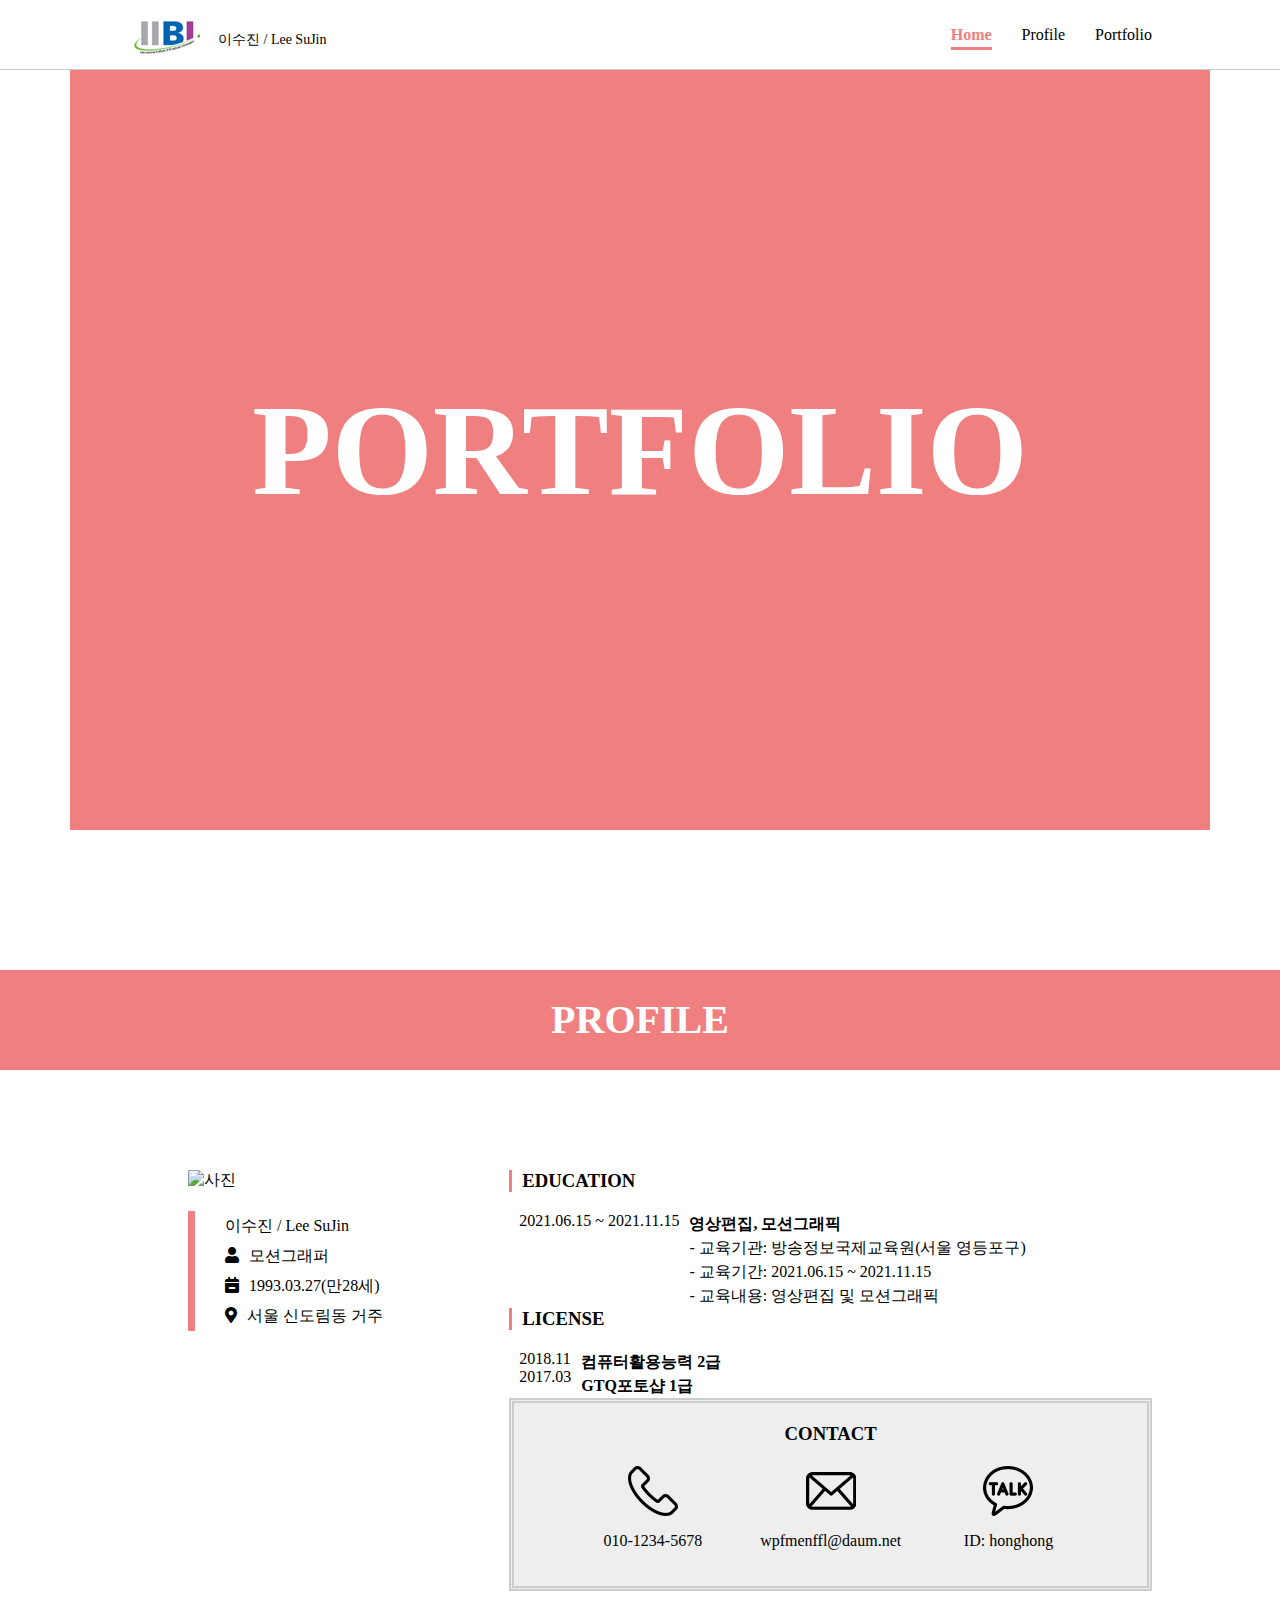
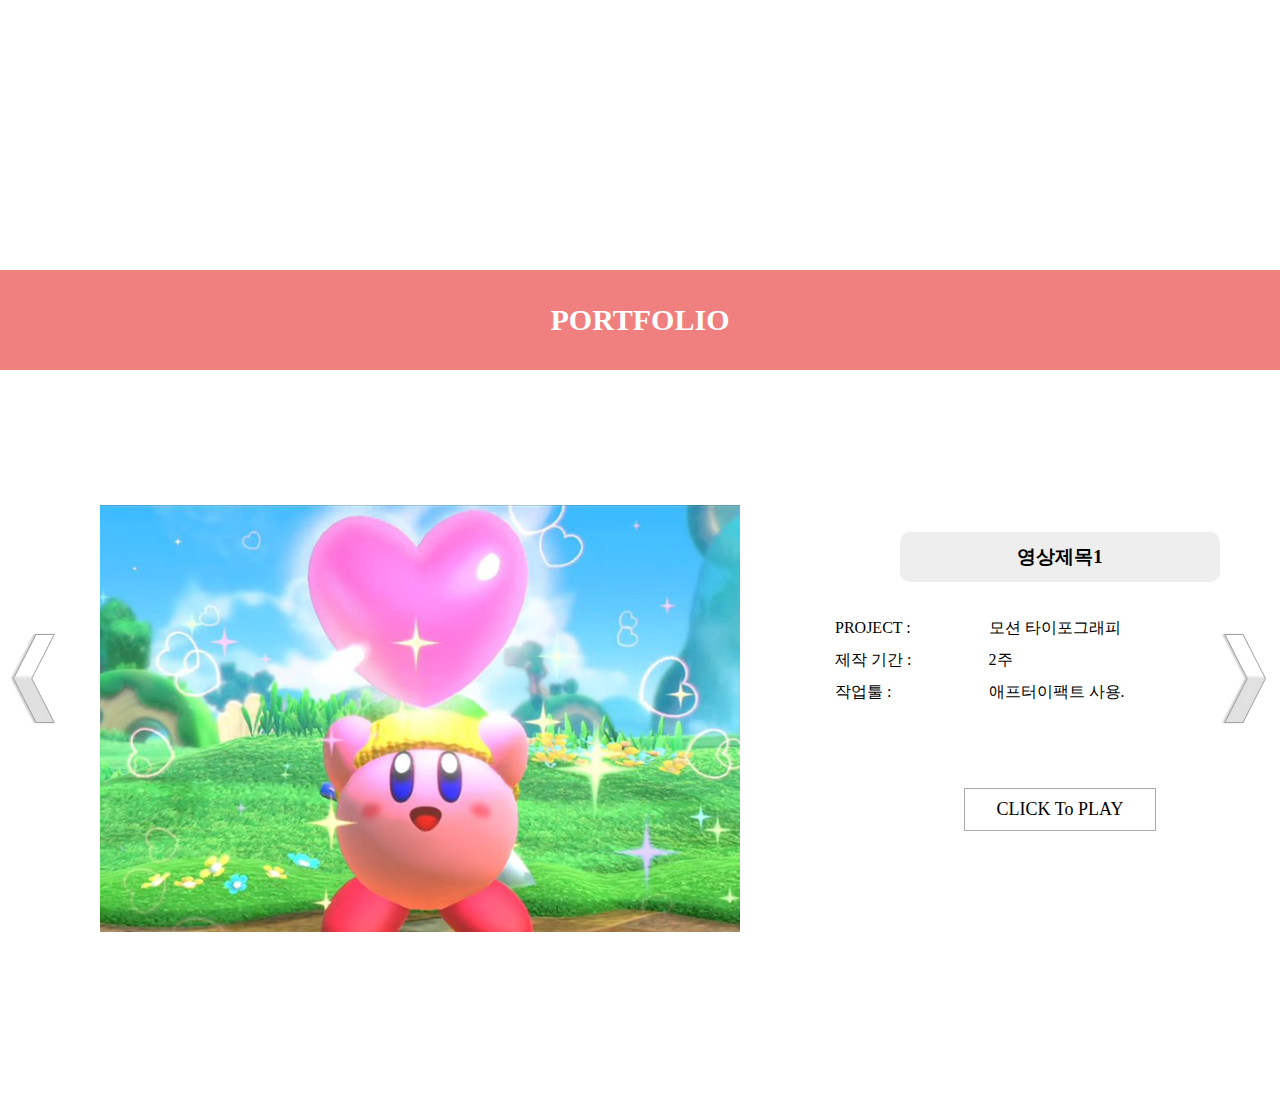
==== index.html @ cc24f0e7 "Add files via upload" ====
<!DOCTYPE html>
<html lang="en">
<head>
    <meta charset="UTF-8">
    <meta name="viewport" content="width=device-width, initial-scale=1.0">
    <title>포트폴리오</title>
    <link rel="stylesheet" href="css/reset.css">
    <link rel="stylesheet" href="css/colorbox.css">
    <link rel="stylesheet" href="css/style.css">
    <link rel="shortcut icon" href="img10/logo_black2_lSh_icon.ico">
    <link rel="stylesheet" href="https://cdnjs.cloudflare.com/ajax/libs/font-awesome/5.14.0/css/all.min.css">
    
    <script src="js/jquery-3.6.0.min.js"></script>
    <script src="js/jquery.colorbox-min.js"></script>
    <script>
        $(function(){
            //오픈시 무조건 화면 위치를 맨 위로 가져간다.
//            $("body, html").stop().animate({"scrollTop":0}, 500);
            var size = $('body').width();

            if (size > 1390) {
                $(".portfolio_btn").colorbox({iframe:true, innerWidth:'80%', innerHeight:760});
            } else if (850 < size && size <= 1389){
                $(".portfolio_btn").colorbox({iframe:true, innerWidth:'80%', innerHeight:560});
            } else if (500 < size && size <= 849){                               
                $(".portfolio_btn").colorbox({iframe:true, innerWidth:'80%', innerHeight:456});
            } else if (size <= 500){  
                console.log("aaaa");
                $(".portfolio_btn").colorbox({iframe:true, innerWidth:'80%', innerHeight:300});
            };

            $(window).resize(function(){
                var size = $('body').width();
                
                if (size > 1390) {
                    $(".portfolio_btn").colorbox({iframe:true, innerWidth:'80%', innerHeight:760});
                } else if (850 < size && size <= 1389){
                    $(".portfolio_btn").colorbox({iframe:true, innerWidth:'80%', innerHeight:560});
                } else if (500 < size && size <= 849){                               
                    $(".portfolio_btn").colorbox({iframe:true, innerWidth:'80%', innerHeight:456});
                } else if (size <= 500){                               
                    $(".portfolio_btn").colorbox({iframe:true, innerWidth:'80%', innerHeight:300});
                };
            });
            //현재 스크롤 위치를 찾아서 메뉴 색깔을 바꿔준다.
            $(window).scroll(function(){
                var ht = $(window).height();
                var scroll = $(window).scrollTop();

                if(scroll>=ht*0 && scroll<ht*1){
                    $("#navTop_box #topMenu li a").removeClass();
                    $("#navTop_box #topMenu li").eq(0).find('a').addClass("active");
                }
                if(scroll>=ht*1 && scroll<ht*2){
                    $("#navTop_box #topMenu li a").removeClass();
                    $("#navTop_box #topMenu li").eq(1).find('a').addClass("active");
                }
                if(scroll>=ht*2 && scroll<ht*3){
                    $("#navTop_box #topMenu li a").removeClass();
                    $("#navTop_box #topMenu li").eq(2).find('a').addClass("active");
                }
                if(scroll>=ht*3 && scroll<ht*4){
                    $("#navTop_box #topMenu li a").removeClass();
                    $("#navTop_box #topMenu li").eq(3).find('a').addClass("active");
                }
            });
        });
        
        $(function(){
            let current = 0;
            let banner = $(".slide");
            let id = banner.length;
            
            $(".right_arrow").click(function(){
                let prev = banner.eq(current);
                move(prev, 0, '-100%');
                
                current++;
                if(current == id){
                    current=0;
                }
                let next = banner.eq(current);
                move(next, '100%', 0);
                
            });
            $(".left_arrow").click(function(){

                let prev = banner.eq(current);
                move(prev, 0, '100%');
                
                current--;
                if(current < 0){
                    current=id-1;
                }
                let next = banner.eq(current);
                move(next, '-100%', 0);
            });
            
            function move(tg, start, end){
                tg.css('left', start)
                .stop()
                .animate({left:end}, 1000);
            }
        });
    </script>
</head>
<body>
    <nav id="navTop">
        <div id="navTop_box">
            <div id="logo" class="clear">
                <div><img src="img10/logo_black2.png" alt="logo"></div>
                <span>이수진 / Lee SuJin</span>
            </div>
            <ul id="topMenu" class="clear">
                <li><a href="#first" class="active">Home</a></li>
                <li><a href="#second">Profile</a></li>
                <li><a href="#third">Portfolio</a></li>
            </ul>
        </div>
    </nav>
    
    <!--첫페이지-->
    <div class="section s0" id="first">
        <div class="section_home">
            <h1>PORTFOLIO</h1>
        </div>
    </div>
    <!--PROFILE 영역-->
    <div class="section s1" id="second">
       <div class="dummy"></div>
        <h2>PROFILE</h2>       
        <div class="pr_container clear">
            <div class="pr_profile">
                <div>
                    <img src="http://placehold.it/250X350" alt="사진">
                </div>
                <ul>
                    <li>이수진 / Lee SuJin</li>
                    <li><i class="fas fa-user"></i>모션그래퍼</li>
                    <li><i class="fas fa-calendar-minus"></i>1993.03.27(만28세)</li>
                    <li><i class="fas fa-map-marker-alt"></i>서울 신도림동 거주</li>
                </ul>
            </div>
            <div class="right_box">
                <div class="pr_box edu_title clear">
                    <h3 class="pr_title edu_title">EDUCATION</h3>
                    <div class="pr_date edu_date">2021.06.15 ~ 2021.11.15</div>
                    <div class="pr_txt edu_txt">
                        <div>영상편집, 모션그래픽</div>
                        <ul>
                            <li>- 교육기관: 방송정보국제교육원(서울 영등포구)</li>
                            <li>- 교육기간: 2021.06.15 ~ 2021.11.15</li>
                            <li>- 교육내용: 영상편집 및 모션그래픽</li>
                        </ul>
                    </div>
                </div>
                <div class="pr_box cer_box">
                    <h3 class="pr_title cet_title">LICENSE</h3>
                    <div class="pr_date cet_date">
                        <div>2018.11</div>
                        <div>2017.03</div>
                    </div>
                    <div class="pr_txt cet_txt">
                        <div>컴퓨터활용능력 2급</div>
                        <div>GTQ포토샵 1급</div>
                    </div>
                </div>
                <div class="ct_box">
                    <div class="ct_inbox">
                        <div class="ct_title">
                            <h3>CONTACT</h3>
                        </div>
                        <div class="ct_txt">
                            <ul>
                                <li><img src="img10/con_phone.png" alt="phone"></li>
                                <li>010-1234-5678</li>
                            </ul>
                            <ul>
                                <li><img src="img10/con_email.png" alt="email"></li>
                                <li>wpfmenffl@daum.net</li>
                            </ul>
                            <ul>
                                <li><img src="img10/con_kakao.png" alt="sns"></li>
                                <li>ID: honghong</li>
                            </ul>
                        </div>
                    </div>
                </div>
            </div>
        </div>
    </div> <!--end of s1-->
    <!-- 포트폴리오를 올리는 페이지-->
    
    <div class="section s2 section_content" id="third">
      <div class="dummy"></div>
       <h1>PORTFOLIO</h1>
        <div class="slide_wrap">
           <!--첫번째영상-->
            <div class="slide" style="left: 0">
              <div class="image">
                  <img src="img10/0.jpg" alt="영상사진">
              </div>
            <div class="pf_txt_container">
                <h3 class="pf_title">영상제목1</h3>
                <table>
                    <tr>
                        <td class="pf_name">PROJECT :</td>
                        <td class="pf_txt">모션 타이포그래피</td>
                    </tr>
                    <tr>
                        <td class="pf_name">제작 기간 :</td>
                        <td class="pf_txt">2주</td>
                    </tr>
                    <tr>
                        <td class="pf_name">작업툴 :</td>
                        <td class="pf_txt">애프터이팩트 사용.</td>
                    </tr>
                </table>
                <div class="pf_gosite">
                    <a href="https://www.youtube.com/embed/8ChktZQ6Ir8" class="portfolio_btn">CLICK To PLAY</a>
                      </div>
                </div>
            </div>
            <!--두번째영상-->
            <div class="slide">
              <div class="image">
                  <img src="img10/2.jpg" alt="영상사진">
              </div>
            <div class="pf_txt_container">
                <h3 class="pf_title">영상제목2</h3>
                <table>
                     <tr>
                        <td class="pf_name">PROJECT :</td>
                        <td class="pf_txt">테스트 프로젝트</td>
                    </tr>
                    <tr>
                        <td class="pf_name">제작 기간 :</td>
                        <td class="pf_txt">2주</td>
                    </tr>
                    <tr>
                        <td class="pf_name">작업툴 :</td>
                        <td class="pf_txt">애프터이팩트 사용.</td>
                    </tr>
                </table>
                <div class="pf_gosite">
                    <a href="https://www.youtube.com/embed/cmX5Oyag2UE" class="portfolio_btn">CLICK To PLAY</a>
                      </div>
                </div>
            </div>
            <!-- 세번째 영상-->
            <div class="slide">
              <div class="image">
                  <img src="img10/3.jpg" alt="영상사진">
              </div>
            <div class="pf_txt_container">
                <h3 class="pf_title">영상제목3</h3>
                <table>
                    <tr>
                        <td class="pf_name">PROJECT :</td>
                        <td class="pf_txt">테스트 프로젝트</td>
                    </tr>
                    <tr>
                        <td class="pf_name">제작 기간 :</td>
                        <td class="pf_txt">2주</td>
                    </tr>
                    <tr>
                        <td class="pf_name">작업툴 :</td>
                        <td class="pf_txt">애프터이팩트 사용.</td>
                    </tr>
                </table>
                <div class="pf_gosite">
                    <a href="https://www.youtube.com/embed/vEcJ9Up32ag" class="portfolio_btn">CLICK To PLAY</a>
                      </div>
                </div>
            </div>
        </div>
        <div class="button">
            <img src="img10/left_btn.png" alt="left" class="left_arrow">
            <img src="img10/right_btn.png" alt="right" class="right_arrow">
        </div>
    </div> <!-- 영상을 올리는 porfolio 영역-->
</body>
</html>
---- css/colorbox.css ----
/*
    Colorbox Core Style:
    The following CSS is consistent between example themes and should not be altered.
*/
#colorbox, #cboxOverlay, #cboxWrapper{position:absolute; top:0; left:0; z-index:9999; overflow:hidden; -webkit-transform: translate3d(0,0,0);}
#cboxWrapper {max-width:none;}
#cboxOverlay{position:fixed; width:100%; height:100%;}
#cboxMiddleLeft, #cboxBottomLeft{clear:left;}
#cboxContent{position:relative;}
#cboxLoadedContent{overflow:auto; -webkit-overflow-scrolling: touch;}
#cboxTitle{margin:0;}
#cboxLoadingOverlay, #cboxLoadingGraphic{position:absolute; top:0; left:0; width:100%; height:100%;}
#cboxPrevious, #cboxNext, #cboxClose, #cboxSlideshow{cursor:pointer;}
.cboxPhoto{float:left; margin:auto; border:0; display:block; max-width:none; -ms-interpolation-mode:bicubic;}
.cboxIframe{width:100%; height:100%; display:block; border:0; padding:0; margin:0;}
#colorbox, #cboxContent, #cboxLoadedContent{box-sizing:content-box; -moz-box-sizing:content-box; -webkit-box-sizing:content-box;}

/* 
    User Style:
    Change the following styles to modify the appearance of Colorbox.  They are
    ordered & tabbed in a way that represents the nesting of the generated HTML.
*/
#cboxOverlay{background:url(../images/overlay.png) repeat 0 0; opacity: 0.9; filter: alpha(opacity = 90);}
#colorbox{outline:0;}
    #cboxTopLeft{width:21px; height:21px; background:url(../images/controls.png) no-repeat -101px 0;}
    #cboxTopRight{width:21px; height:21px; background:url(../images/controls.png) no-repeat -130px 0;}
    #cboxBottomLeft{width:21px; height:21px; background:url(../images/controls.png) no-repeat -101px -29px;}
    #cboxBottomRight{width:21px; height:21px; background:url(../images/controls.png) no-repeat -130px -29px;}
    #cboxMiddleLeft{width:21px; background:url(../images/controls.png) left top repeat-y;}
    #cboxMiddleRight{width:21px; background:url(../images/controls.png) right top repeat-y;}
    #cboxTopCenter{height:21px; background:url(../images/border.png) 0 0 repeat-x;}
    #cboxBottomCenter{height:21px; background:url(../images/border.png) 0 -29px repeat-x;}
    #cboxContent{background:#fff; overflow:hidden;}
        .cboxIframe{background:#fff;}
        #cboxError{padding:50px; border:1px solid #ccc;}
        #cboxLoadedContent{margin-bottom:28px;}
        #cboxTitle{position:absolute; bottom:4px; left:0; text-align:center; width:100%; color:#949494;}
        #cboxCurrent{position:absolute; bottom:4px; left:58px; color:#949494;}
        #cboxLoadingOverlay{background:url(../images/loading_background.png) no-repeat center center;}
        #cboxLoadingGraphic{background:url(../images/loading.gif) no-repeat center center;}

        /* these elements are buttons, and may need to have additional styles reset to avoid unwanted base styles */
        #cboxPrevious, #cboxNext, #cboxSlideshow, #cboxClose {border:0; padding:0; margin:0; overflow:visible; width:auto; background:none; }
        
        /* avoid outlines on :active (mouseclick), but preserve outlines on :focus (tabbed navigating) */
        #cboxPrevious:active, #cboxNext:active, #cboxSlideshow:active, #cboxClose:active {outline:0;}

        #cboxSlideshow{position:absolute; bottom:4px; right:30px; color:#0092ef;}
        #cboxPrevious{position:absolute; bottom:0; left:0; background:url(../images/controls.png) no-repeat -75px 0; width:25px; height:25px; text-indent:-9999px;}
        #cboxPrevious:hover{background-position:-75px -25px;}
        #cboxNext{position:absolute; bottom:0; left:27px; background:url(../images/controls.png) no-repeat -50px 0; width:25px; height:25px; text-indent:-9999px;}
        #cboxNext:hover{background-position:-50px -25px;}
        #cboxClose{position:absolute; bottom:0; right:0; background:url(../images/controls.png) no-repeat -25px 0; width:25px; height:25px; text-indent:-9999px;}
        #cboxClose:hover{background-position:-25px -25px;}

/*
  The following fixes a problem where IE7 and IE8 replace a PNG's alpha transparency with a black fill
  when an alpha filter (opacity change) is set on the element or ancestor element.  This style is not applied to or needed in IE9.
  See: http://jacklmoore.com/notes/ie-transparency-problems/
*/
.cboxIE #cboxTopLeft,
.cboxIE #cboxTopCenter,
.cboxIE #cboxTopRight,
.cboxIE #cboxBottomLeft,
.cboxIE #cboxBottomCenter,
.cboxIE #cboxBottomRight,
.cboxIE #cboxMiddleLeft,
.cboxIE #cboxMiddleRight {
    filter: progid:DXImageTransform.Microsoft.gradient(startColorstr=#00FFFFFF,endColorstr=#00FFFFFF);
}
---- css/style.css ----
html{
    scroll-behavior: smooth;
}
.dummy {
    width: 100%; height: 70px;
}
/*logo & menu*/
#navTop {
    position: fixed; top: 0;
    width: 100%; height: 70px;
    z-index: 1; background: #fff;
    border-bottom: 1px solid #ccc;
}
#navTop_box {
    width: 80%; height: 70px; margin: auto;
    transition: all 1s;
    position: relative;
}
#navTop_box #logo {
    width: 240px; overflow: hidden;
    _position: relative;
}
#navTop_box #logo>div {
    width: 80px; float: left; line-height: 70px;
}
#navTop_box #logo>span {
    display: inline-block; font-size: 14px;
    position: relative; top: 30px; left: 10px; 
}
#navTop_box #topMenu {
    position: absolute; right: 0; top: 0;
    overflow: hidden;
}
#navTop_box #topMenu li {
    float: left; padding-left: 30px; line-height: 70px;
}
#navtop_box #topMenu li a {font-size: 18px;}
#navTop_box #topMenu li>a.active {
    color: lightcoral; border-bottom: 3px solid lightcoral;
    font-weight: bold; padding-bottom: 4px;
}
/* 공통 */
.section {
    width: 100%; height: 100vh;
}
/* s0 앞표지. calc시 부호 앞뒤로 붙이면 계산을 못한다. */
.section_home {
    background: lightcoral;
    width: calc(100% - 140px);
    height: calc(100% - 70px);
    margin: auto;
}
.section_home>h1 {
    color: #fff; font-size: 130px;
    position: absolute; top: 50%; left: 50%;
    transform: translate(-50%, -50%);
}
/* s1 PROFILE */

.s1>h2 {
    width: 100%; height: 100px; text-align: center;
    line-height: 100px; color: #fff; font-size: 40px;
    background: lightcoral
}
.pr_container {
    display: flex;
    width: 80%;
    margin: auto;
    margin-top: 100px;
}
.pr_profile {
    flex: 1;
    padding-left: 60px;
}
.pr_profile>ul {
    margin-top: 20px;
    border-left: 7px solid lightcoral;
}
.pr_profile>ul>li {
    padding-left: 30px; line-height: 30px;
}
.pr_profile>ul>li>i {
    margin-right: 10px;
}
.right_box {
    flex: 2;
    display: flex;
    flex-direction: column;
    justify-content: space-between;
}
.pr_title {
    border-left: 3px solid lightcoral;
    padding-left: 10px;
}
.pr_date {
    float: left;
    padding-top: 20px;
    padding-left: 10px;
}
.pr_txt {
    line-height: 1.5;
    float: left;
    padding-top: 20px;
    padding-left: 10px;
}
.pr_txt>div {
    font-weight: bold;
}
.ct_inbox {
    padding: 20px;
    background: #eee;
    border: 5px double #ccc;
}
.ct_title {
    text-align: center;
}
.ct_txt {
    display: flex;
    width: 90%;
    margin: auto;
    margin-top: 20px;
}
.ct_txt>ul {
    flex: 1;
    text-align: center;
    line-height: 50px;
}
.ct_txt>ul>li>img {
    width: 50px; height: 50px;
}

/* S2 PORTFOLIO영상부분이 올라가는 페이지 */
.section_content {
    position: relative; width: 100%; height: 100vh;
    overflow: hidden; 
}
.section_content>h1 {
    width: 100%; height: 100px; text-align: center;
    line-height: 100px; color: #fff; font-size: 30px;
    background: lightcoral; 
}
.slide_wrap {
    display: flex; width: 300%;
}
.slide {
    position: absolute; left: 100%; width: 100%;
    display: flex; margin: 0 100px;
}
.slide>div {
    flex: 1;
    justify-content: space-around;
}
.slide>.image {
    position: relative;
    top: 15vh;
}
.slide>.image>img {
    width: 100%;
}
.slide .pf_txt_container {
    position: relative; top: 18vh;
}
.slide .pf_txt_container .pf_title {
    width: 50%; height: 50px; margin: auto;
    border-radius: 10px; background: #eee;
    line-height: 50px; text-align: center;
}
.slide .pf_txt_container table {
    width: 80%; margin: auto;
    line-height: 25px; font-size: 16px;
    margin-left: 95px; margin-top: 30px;
}
.slide .pf_txt_container table tr {
    line-height: 2;
}
.slide .pf_txt_container table tr td:nth-child(1) { width: 30%;}
.slide .pf_txt_container table tr td:nth-child(2) { width: 70%;}

/* 화살표 버튼*/
.left_arrow {
    position: absolute; left: 10px; top: 45%;
    cursor: pointer;
}
.right_arrow {
    position: absolute; right: 10px; top: 45%;
    cursor: pointer;
}
/* go버튼 */
.pf_gosite{
    position: relative; text-align: center;
    margin-top: 80px; margin-bottom: 100px;
}
.pf_gosite a{
    overflow: hidden; position: relative;
    display: inline-block; vertical-align: top;
    width: 30%; padding: 10px 0;
    font-size: 18px; border: 1px solid #aaa;
    transition: all 0.5s;
}
.pf_gosite a:hover {
    color: #fff; border: 1px solid lightcoral;
}
.pf_gosite a:before {
    content: ""; z-index: -1;
    position: absolute; background: lightcoral;
    transition: 1s;
    left: 50%; top: 0; transform: translateX(-50%);
    width: 0; height: 100%;
}
.pf_gosite a:hover:before {width: 100%;}

/* <<<<<<<<<<<<<<<<<<<<<<<태블릿 700px이상 - 1279px 이하>>>>>>>>>>>>>>>>>>>>>>>>>>>>>>>>>. */

@media screen and (min-width: 700px) and (max-width:1279px) {
    /* *********s0 앞표지*******************/
    .section_home h1 {
        font-size: 80px;
    }
    /***********공통 *******************************/
    dummy {
        width: 100%; height: 60px;
    }
    /******* s1 프로파일 **************/
    .pr_container {
        width: 90%; flex-direction: column;
        margin-top: 30px;
    }
    .pr_profile>div {
        float: left;
    }
    .pr_profile>ul {
        float: left; margin-left: 20px;
    }   
    .pr_profile>ul>li {
        padding-left: 20px;
    }
    .ct_txt>ul>li>img {
        width: 40px; height: 40px;
    }
    .ct_inbox {
        padding: 0;
    }
    .right_box>div {
        margin-top: 20px;
    }
    /*************s2 포트폴리오 *******************/
    .slide {
        flex-direction: column; margin: 0 67px;
    }
    .slide>.image {
        width: 82%; position: relative; top: 5vh;
    }
    .slide .pf_txt_container {
        position: relative;
        top: 10vh; width: 80%;
    }
    .pf_gosite {
        margin-top: 30px;
    }
    .left_arrow, .right_arrow {
        width: 30px;
    }
}

/*<<<<<<<<<<<<<<<<<<<< 모바일 699px이하 >>>>>>>>>>>>>>>>>>>>>*/
@media screen and (max-width: 699px){
    #navTop {
        width: 100%; height: 50px;
    }
    #navTop_box {
        width: 90%; height: 50%;
    }
    #navTop_box #logo>div {
        width: 50px; line-height: 50px;
    }
    #navTop_box #logo>div>img {
        width: 90%;
    }
    #navTop_box #logo>span {display: none;}
    #navTop_box #topMenu li {
        padding-left: 10px; line-height: 50px;
    }
    #navTop_box #topMenu li a {
        font-size: 14px;
    }
    #navTop_box #topMenu li>a.active {
        border-bottom: 0; padding: 4px;
        background:#b3d0bc;
        color: #fff; border-radius: 5px;
    }
    /********** s0 앞표지 ************/
    .section_home {
        width: 85%; height: 95vh;
        margin: auto;
    }
    .section_home h1 {
        font-size: 40px;
    }
    /*********** 공통 ****************/
    .dummy {
        width: 100%; height: 50px;
    }
    
    /*********** s1 프로파일 **********/
    .s1 {
       background-color: rgb(238, 238, 238); 
    }
    .s1>h2 {
        height: 50px;
        line-height: 50px;
        font-size: 23px;
    }
    .pr_container {
        width: 100%;
        margin-top:15px;
        flex-direction: column;
    }
    .pr_profile {
        position: relative;
        padding:0;
        width: 100%;
    }
 
    .pr_container .pr_profile div {
        width: 40%;
        margin-left: 5%;
        float: left;
    }
    .pr_container .pr_profile div>img {
        width: 90%;
        margin: auto;
    }
    .pr_profile>ul {
        float: left;
        width: 50%;
        border: none;
        position: absolute;
        right: 10px;
        bottom: 5px;
    }
    .pr_profile>ul>li {
        font-size: 13px;
        padding-left:0; line-height: 1.5;
    }
    
    .pr_profile>ul>li:nth-child(1) {
        font-weight: bold;
        font-size: 16px;
        line-height: 3;
    }
    .pr_date, .pr_txt>ul {
        display: none;
    }
    .pr_title {
        padding-left: 15px;
        margin-left: 15px;
        width: 30%;
        font-size: 14px;
        float: none;
    }
    .pr_txt {
        width: 50%;
        font-size: 12px;
        float: none;
        font-weight: normal;
        padding-left: 40px;
    }
    .edu_txt>div {
        font-weight: normal;
    }
    .cer_box {
        margin-top: 10px;
    }
    .ct_box {
        width: 92%;
        margin: auto;
        margin-top: 30px;
    }
    .ct_title {
        font-size: 14px;
    }
    .ct_txt {
        flex-direction: column;  
        margin-top: 10px;
    }
    .ct_txt>ul {
        width: 74%;
        margin: auto;
        line-height: 2;
    }
    .ct_txt>ul>li {
        float:left;
        font-size: 14px;
        text-align: center;
        padding-left: 10px;
    }    
    .ct_txt>ul>li>img {
        width: 20px;
        height: 20px;
    }
    .ct_inbox {
        padding: 15px;
    }
    
    
    /*********** s2 포트폴리오 ********/
    .slide {
        flex-direction: column;
        margin: 0px 67px;
    }
    .slide>.image {
        width: 82%;
        position: relative;
        top: 5vh;
    }
    .slide .pf_txt_container {
        position: relative;
        top: 10vh;
        width: 80%;
    }
    .pf_gosite {
        margin-top: 30px;
    }
    .left_arrow, .right_arrow {
        width: 30px;
    }
 
}
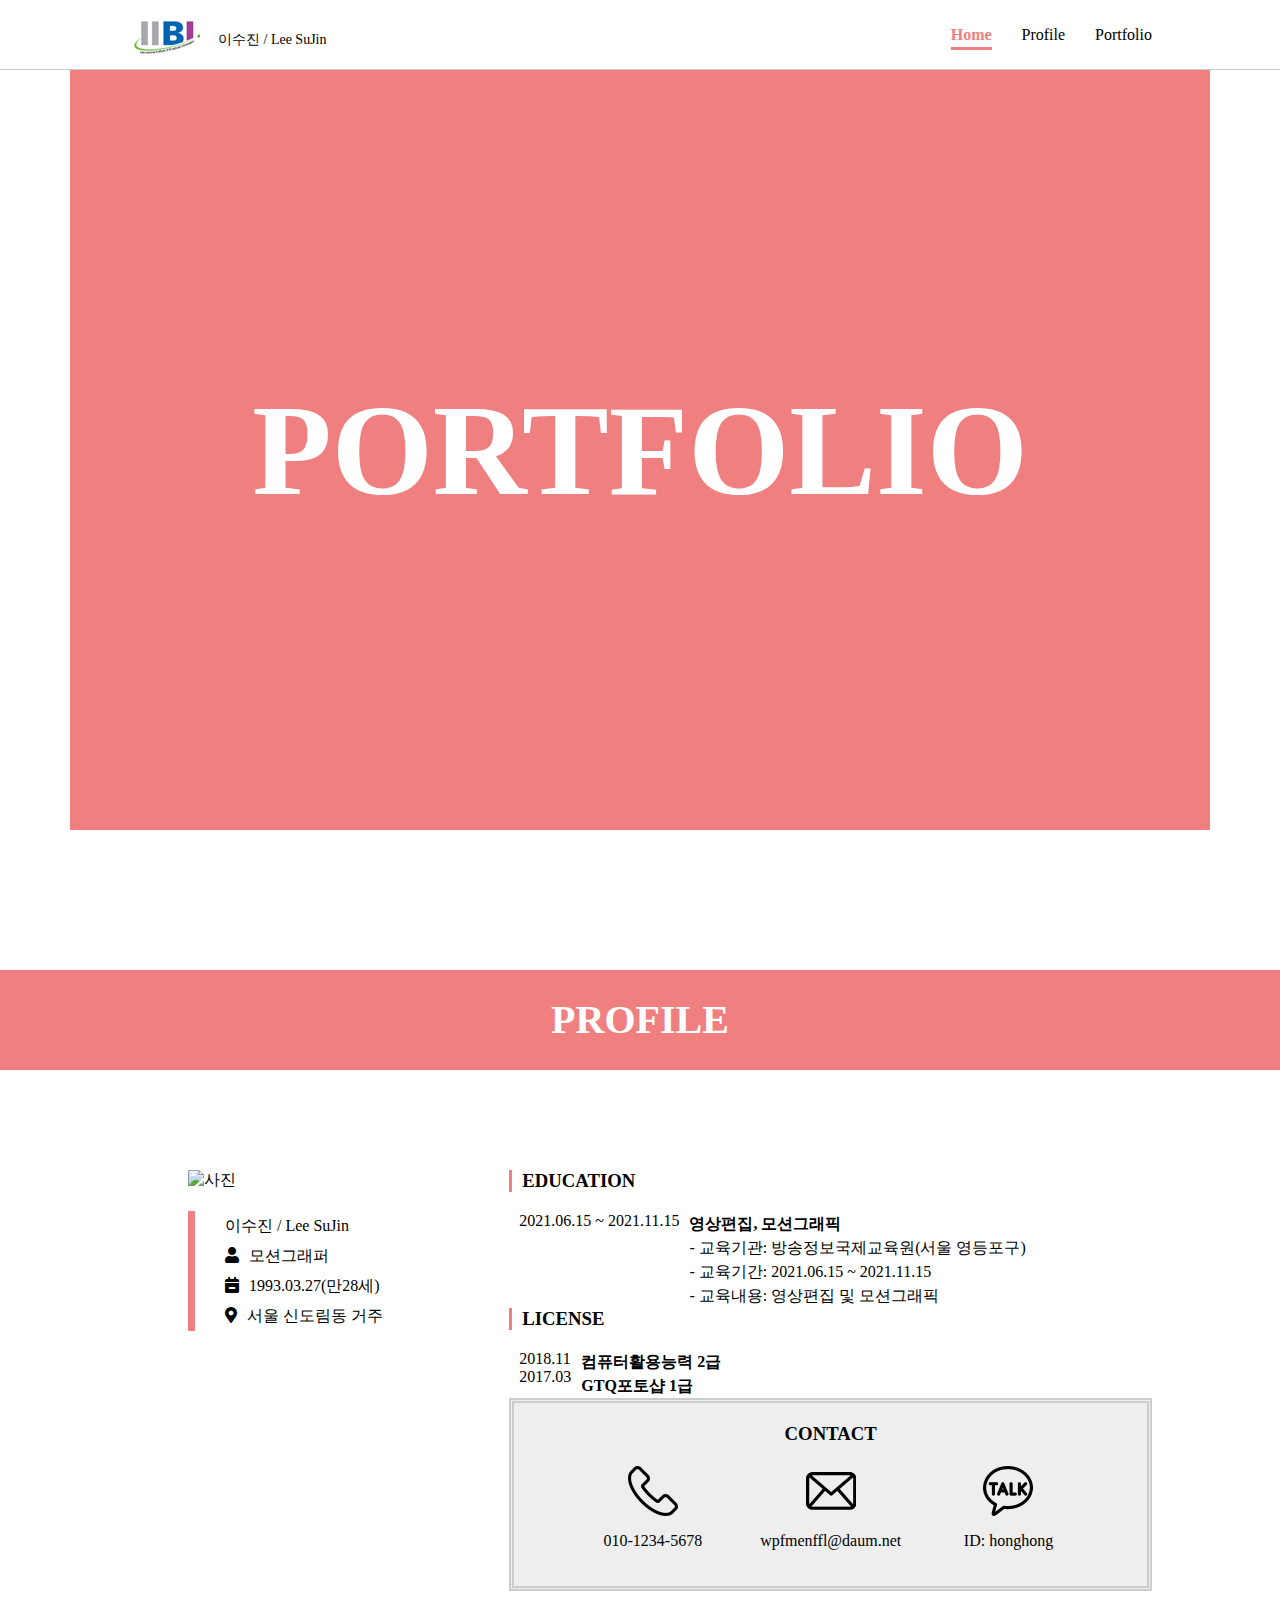
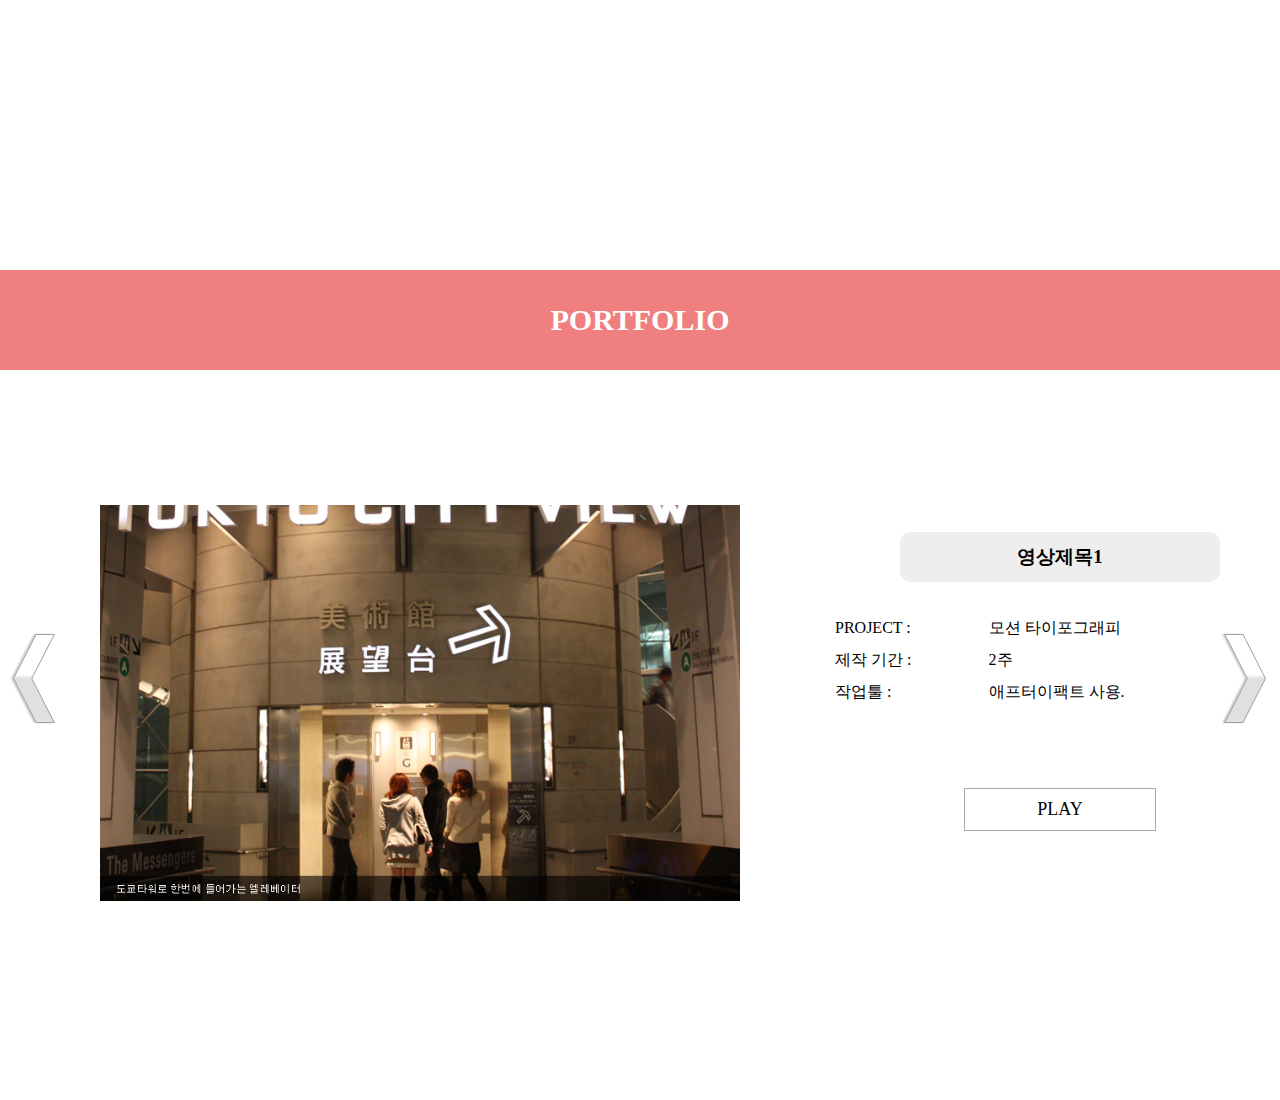
==== commit 90adca95: "Add files via upload" ====
--- a/index.html
+++ b/index.html
@@ -217,7 +217,7 @@
                     </tr>
                 </table>
                 <div class="pf_gosite">
-                    <a href="https://www.youtube.com/embed/8ChktZQ6Ir8" class="portfolio_btn">CLICK To PLAY</a>
+                    <a href="https://www.youtube.com/embed/8ChktZQ6Ir8" class="portfolio_btn">PLAY</a>
                       </div>
                 </div>
             </div>
@@ -243,7 +243,7 @@
                     </tr>
                 </table>
                 <div class="pf_gosite">
-                    <a href="https://www.youtube.com/embed/cmX5Oyag2UE" class="portfolio_btn">CLICK To PLAY</a>
+                    <a href="https://www.youtube.com/embed/cmX5Oyag2UE" class="portfolio_btn">PLAY</a>
                       </div>
                 </div>
             </div>
@@ -269,7 +269,7 @@
                     </tr>
                 </table>
                 <div class="pf_gosite">
-                    <a href="https://www.youtube.com/embed/vEcJ9Up32ag" class="portfolio_btn">CLICK To PLAY</a>
+                    <a href="https://www.youtube.com/embed/vEcJ9Up32ag" class="portfolio_btn">PLAY</a>
                       </div>
                 </div>
             </div>
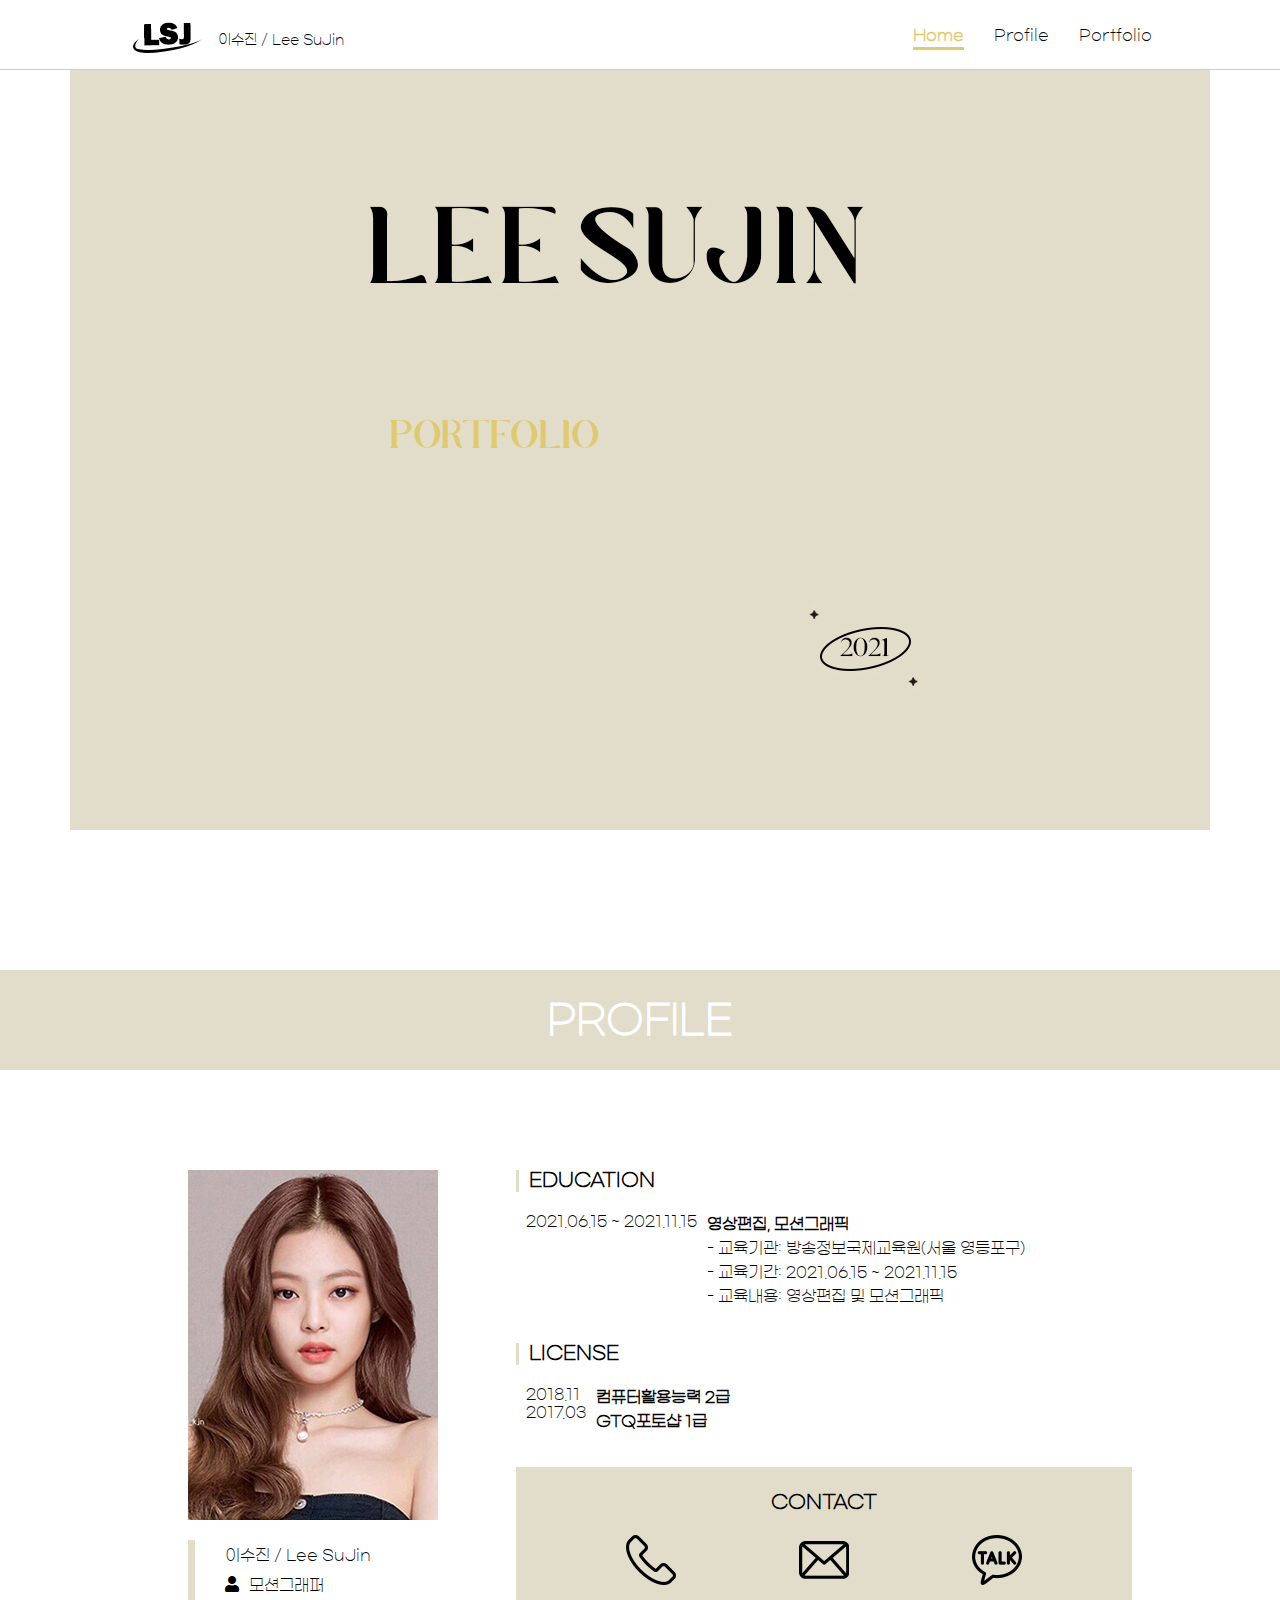
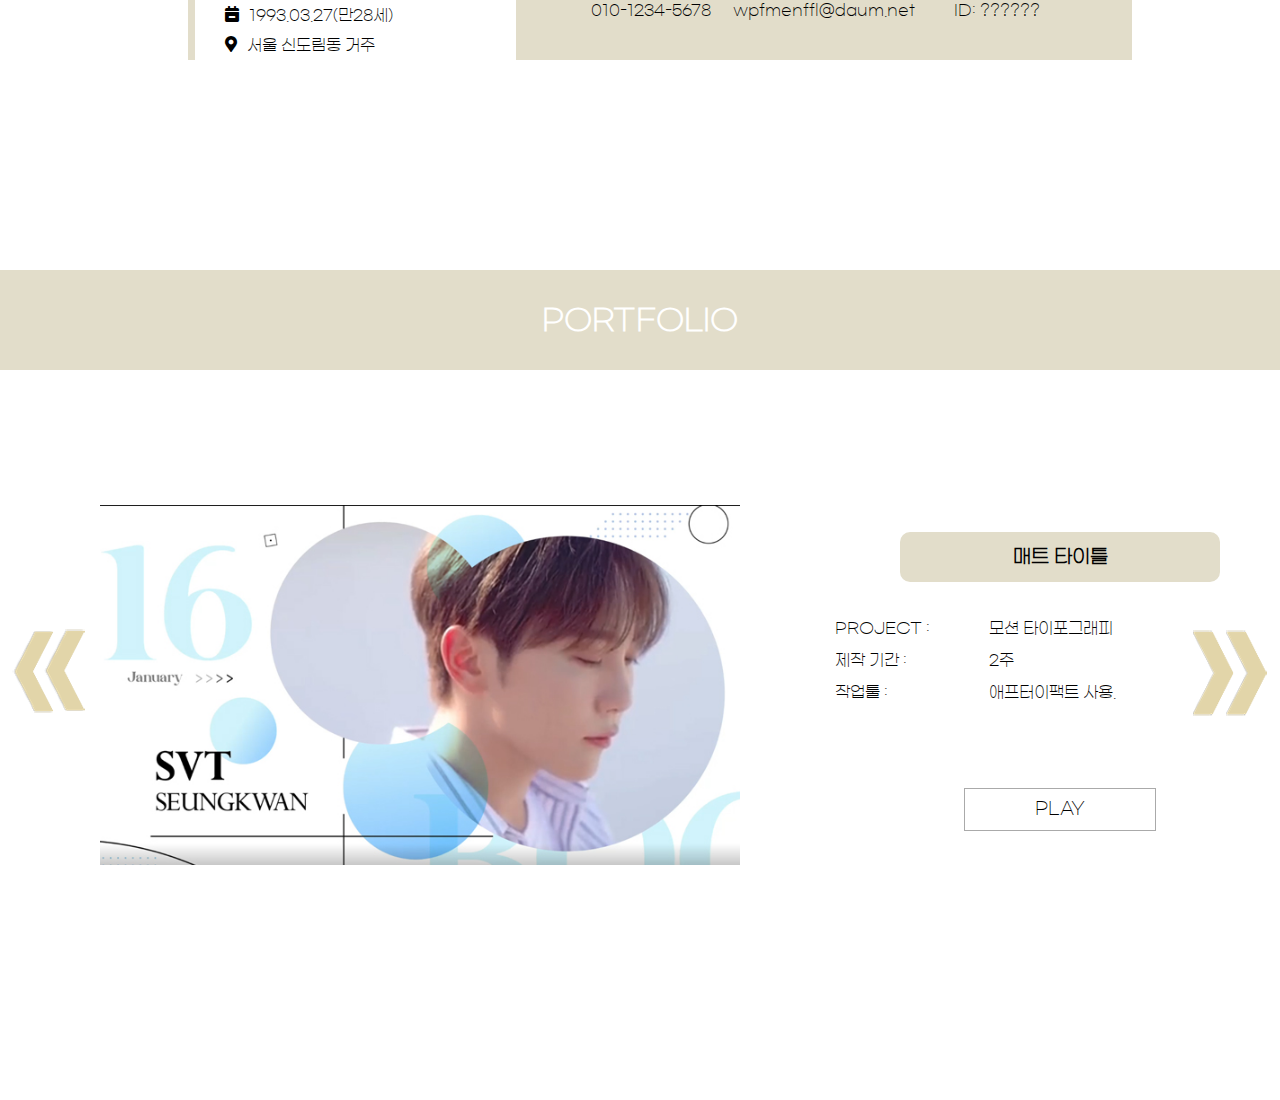
==== commit f6dab011: "Add files via upload" ====
--- a/index.html
+++ b/index.html
@@ -103,6 +103,16 @@
             }
         });
     </script>
+     <style>
+        @font-face {
+            font-family : 'GmarketSansTTFLight' ;
+            src: local('font/GmarketSansTTFLight'),
+                url('../font/GmarketSansTTFLight.ttf'),
+                url('../font/GmarketSansTTFLight.eof'),
+                url('../font/GmarketSansTTFLight.woff')
+        }
+        body {font-family: 'GmarketSansTTFLight'};
+    </style>
 </head>
 <body>
     <nav id="navTop">
@@ -122,7 +132,7 @@
     <!--첫페이지-->
     <div class="section s0" id="first">
         <div class="section_home">
-            <h1>PORTFOLIO</h1>
+            
         </div>
     </div>
     <!--PROFILE 영역-->
@@ -132,7 +142,7 @@
         <div class="pr_container clear">
             <div class="pr_profile">
                 <div>
-                    <img src="http://placehold.it/250X350" alt="사진">
+                    <img src="img10/%EC%A6%9D%EB%AA%85%EC%82%AC%EC%A7%84%EC%83%98%ED%94%8C.jpg" alt="사진"> <!-------------증명사진부분 바꾸기 ------------>
                 </div>
                 <ul>
                     <li>이수진 / Lee SuJin</li>
@@ -181,7 +191,7 @@
                             </ul>
                             <ul>
                                 <li><img src="img10/con_kakao.png" alt="sns"></li>
-                                <li>ID: honghong</li>
+                                <li>ID: ??????</li>
                             </ul>
                         </div>
                     </div>
@@ -198,10 +208,10 @@
            <!--첫번째영상-->
             <div class="slide" style="left: 0">
               <div class="image">
-                  <img src="img10/0.jpg" alt="영상사진">
+                  <img src="img10/%EB%A7%A4%ED%8A%B8%ED%83%80%EC%9D%B4%ED%8B%80.jpg" alt="영상사진">
               </div>
             <div class="pf_txt_container">
-                <h3 class="pf_title">영상제목1</h3>
+                <h3 class="pf_title">매트 타이틀</h3>
                 <table>
                     <tr>
                         <td class="pf_name">PROJECT :</td>
@@ -224,10 +234,10 @@
             <!--두번째영상-->
             <div class="slide">
               <div class="image">
-                  <img src="img10/2.jpg" alt="영상사진">
+                  <img src="img10/%EC%B9%B4%EB%93%9C%EB%AA%A8%EC%85%98.jpg" alt="영상사진">
               </div>
             <div class="pf_txt_container">
-                <h3 class="pf_title">영상제목2</h3>
+                <h3 class="pf_title">카드 모션</h3>
                 <table>
                      <tr>
                         <td class="pf_name">PROJECT :</td>
@@ -250,10 +260,10 @@
             <!-- 세번째 영상-->
             <div class="slide">
               <div class="image">
-                  <img src="img10/3.jpg" alt="영상사진">
+                  <img src="img10/%EC%9E%A1%EC%A7%80%EB%AA%A8%EC%85%98.jpg" alt="영상사진">
               </div>
             <div class="pf_txt_container">
-                <h3 class="pf_title">영상제목3</h3>
+                <h3 class="pf_title">잡지 모션</h3>
                 <table>
                     <tr>
                         <td class="pf_name">PROJECT :</td>
--- a/css/style.css
+++ b/css/style.css
@@ -36,7 +36,7 @@
 }
 #navtop_box #topMenu li a {font-size: 18px;}
 #navTop_box #topMenu li>a.active {
-    color: lightcoral; border-bottom: 3px solid lightcoral;
+    color: #dfca6f; border-bottom: 3px solid #dfca6f;
     font-weight: bold; padding-bottom: 4px;
 }
 /* 공통 */
@@ -45,13 +45,16 @@
 }
 /* s0 앞표지. calc시 부호 앞뒤로 붙이면 계산을 못한다. */
 .section_home {
-    background: lightcoral;
+    /*background: ligthcoral;-----------------------------------------백그라운드 이미지(bg) 넣기*/
+    background: url(../img10/bg.jpg)no-repeat center center;
+    background-size: auto;
+    background-color: #e2ddca;
     width: calc(100% - 140px);
     height: calc(100% - 70px);
     margin: auto;
 }
 .section_home>h1 {
-    color: #fff; font-size: 130px;
+    color: #dfca6f; font-size: 130px;
     position: absolute; top: 50%; left: 50%;
     transform: translate(-50%, -50%);
 }
@@ -60,21 +63,25 @@
 .s1>h2 {
     width: 100%; height: 100px; text-align: center;
     line-height: 100px; color: #fff; font-size: 40px;
-    background: lightcoral
+    background: #e2ddca
 }
 .pr_container {
     display: flex;
     width: 80%;
     margin: auto;
     margin-top: 100px;
+    gap: 20px;
 }
 .pr_profile {
     flex: 1;
     padding-left: 60px;
 }
+.pr_profile div>img {
+    width: 250px; height: auto;
+}
 .pr_profile>ul {
     margin-top: 20px;
-    border-left: 7px solid lightcoral;
+    border-left: 7px solid #e2ddca;
 }
 .pr_profile>ul>li {
     padding-left: 30px; line-height: 30px;
@@ -89,7 +96,7 @@
     justify-content: space-between;
 }
 .pr_title {
-    border-left: 3px solid lightcoral;
+    border-left: 3px solid #e2ddca;
     padding-left: 10px;
 }
 .pr_date {
@@ -108,8 +115,8 @@
 }
 .ct_inbox {
     padding: 20px;
-    background: #eee;
-    border: 5px double #ccc;
+    background: #e2ddca;
+    border: 5px double #e2ddca;
 }
 .ct_title {
     text-align: center;
@@ -137,7 +144,7 @@
 .section_content>h1 {
     width: 100%; height: 100px; text-align: center;
     line-height: 100px; color: #fff; font-size: 30px;
-    background: lightcoral; 
+    background: #e2ddca; 
 }
 .slide_wrap {
     display: flex; width: 300%;
@@ -162,7 +169,7 @@
 }
 .slide .pf_txt_container .pf_title {
     width: 50%; height: 50px; margin: auto;
-    border-radius: 10px; background: #eee;
+    border-radius: 10px; background: #e2ddca;
     line-height: 50px; text-align: center;
 }
 .slide .pf_txt_container table {
@@ -198,11 +205,11 @@
     transition: all 0.5s;
 }
 .pf_gosite a:hover {
-    color: #fff; border: 1px solid lightcoral;
+    color: #fff; border: 1px solid #dfca6f;
 }
 .pf_gosite a:before {
     content: ""; z-index: -1;
-    position: absolute; background: lightcoral;
+    position: absolute; background: #dfca6f;
     transition: 1s;
     left: 50%; top: 0; transform: translateX(-50%);
     width: 0; height: 100%;
@@ -215,6 +222,8 @@
     /* *********s0 앞표지*******************/
     .section_home h1 {
         font-size: 80px;
+        background: url(../img10/bg.jpg)no-repeat center center;
+        background-size: auto;
     }
     /***********공통 *******************************/
     dummy {
@@ -292,6 +301,8 @@
     .section_home {
         width: 85%; height: 95vh;
         margin: auto;
+        background: url(../img10/bg.jpg)no-repeat center center;
+        background-size: auto;
     }
     .section_home h1 {
         font-size: 40px;
@@ -314,6 +325,7 @@
         width: 100%;
         margin-top:15px;
         flex-direction: column;
+        
     }
     .pr_profile {
         position: relative;
@@ -403,10 +415,15 @@
     }
     
     
-    /*********** s2 포트폴리오 ********/
+   /*********** s2 포트폴리오 ********/
+    .s2>h2 {
+        height: 50px;
+        line-height: 50px;
+        font-size: 23px;
+    }
     .slide {
         flex-direction: column;
-        margin: 0px 67px;
+        margin: 0px 35px;
     }
     .slide>.image {
         width: 82%;
@@ -418,11 +435,30 @@
         top: 10vh;
         width: 80%;
     }
+    .slide .pf_txt_container .pf_title {
+        height: 35px;
+        line-height: 35px;
+        font-size: 16px;
+    }
+    .slide .pf_txt_container table {
+        width: 95%;
+        margin: auto;
+        line-height: 1.5;
+        font-size: 13px;
+        margin-top: 10px;
+    }
     .pf_gosite {
-        margin-top: 30px;
+        width: 50%;
+        margin: auto;
+        margin-top: 10px;
+    }
+    .pf_gosite a {
+        width: 100%;
+        padding: 10px 0;
+        font-size: 14px;
     }
     .left_arrow, .right_arrow {
-        width: 30px;
+        width: 20px; top: 30%;
     }
  
 }
